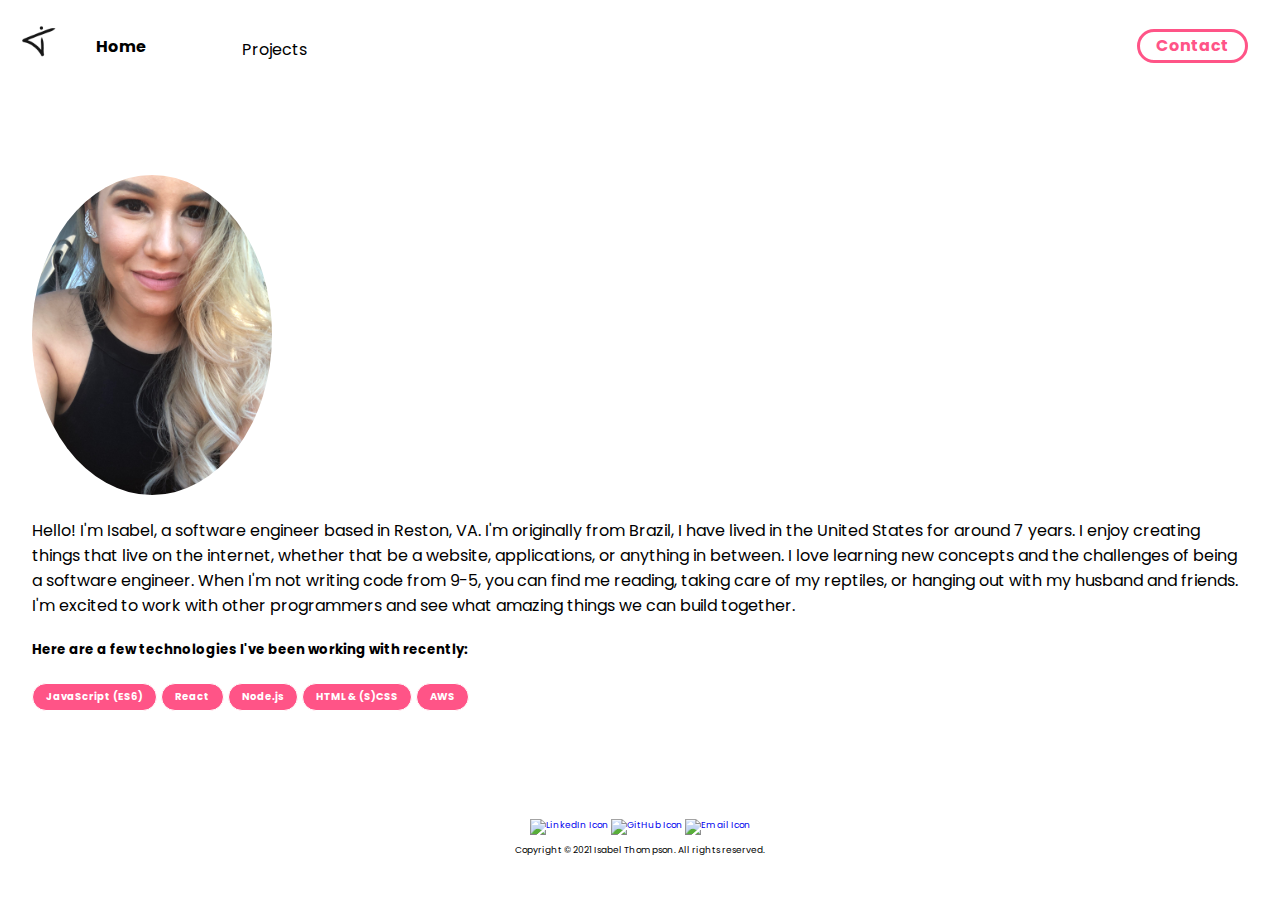
==== about.html @ 4b616f7f "first commit" ====
<!DOCTYPE html>
<html lang="en">
  <head>
    <meta charset="UTF-8" />
    <meta http-equiv="X-UA-Compatible" content="IE=edge" />
    <meta name="viewport" content="width=device-width, initial-scale=1.0" />
    <title>Isabel Thompson</title>

      <link rel="icon" href="it-logo.ico" />

    
    <link rel="stylesheet" href="main.css" />
  </head>

  <body>
    <header>
      <div class="navbar">
        <div class="container1">
          <a href="index.html">
             <img
            src="it-logo.ico"
            alt="Isabel Thompson Logo"
            class="logo-it"
          />
          </a>
         

          <img
            id="mobile-cta"
            class="mobile-menu"
            src="menu.svg"
            alt="Open Navigation"
          />

          <nav>
            <img
              id="mobile-exit"
              class="mobile-menu-exit"
              src="exit.svg"
              alt="Close Navigation"
            />

            <ul class="primary-nav">
              <li class="current"><a href="index.html">Home</a></li>
              <li><a href="about.html" About</a></li>
              <li><a href="index.html" >Projects</a></li>
            </ul>

            <ul class="secondary-nav">
              <li class="go-premium-cta">
                <a href="contact.html">Contact</a>
              </li>
            </ul>
          </nav>
        </div>
      </div>
    </header>

    <main>
      <section class="groupao">
        <div class="itemsAbout">
          <img class="it" src="isabel.jpg" alt="Isabel Thompson" />
        </div>

        <div class="itemsAbout">
          <p class="pAboutMe">
            Hello! I'm Isabel, a software engineer based in Reston, VA. I'm
            originally from Brazil, I have lived in the United States for around 7 years. I enjoy
            creating things that live on the internet, whether that be a
            website, applications, or anything in between. I love learning new
            concepts and the challenges of being a software engineer. When I'm
            not writing code from 9-5, you can find me reading, taking care of
            my reptiles, or hanging out with my husband and friends.
            I'm excited to work with other programmers and see what amazing things we can build together. 
          </p>
          <div class="skills">
            <h5>
              Here are a few technologies I've been working with recently:
            </h5>
            <p class="skill">JavaScript (ES6)</p>
            <p class="skill">React</p>
            <p class="skill">Node.js</p>
            <p class="skill">HTML & (S)CSS</p>
            <p class="skill">AWS</p>
          </div>
        </div>
      </section>
    </main>

    <footer class="footer-info">
      <div class="container-footer">
        <a href="https://www.linkedin.com/in/isabellthompson/" target="_blank">
          <img
            class="iconsSocial"
            src="https://img.icons8.com/ios-glyphs/30/000000/linkedin-circled--v1.png"
            alt="LinkedIn Icon"
          />
        </a>

        <a href="https://github.com/Isabelthompson" target="_blank">
          <img
            class="iconsSocial"
            src="https://img.icons8.com/ios-glyphs/30/000000/github.png"
            alt="GitHub Icon"
          />
        </a>

        <a href="mailto:isabellohana@gmail.com" target="_blank">
          <img
            class="iconsSocial"
            src="https://img.icons8.com/ios-glyphs/30/000000/google-plus.png"
            alt="Email Icon"
          />
        </a>
      </div>

      <p class="copyRight">
        Copyright &copy; 2021 Isabel Thompson. All rights reserved.
      </p>
    </footer>
    <script src="script.js"></script>
  </body>
</html>
---- main.css ----
@import url("https://fonts.googleapis.com/css2?family=Poppins:wght@400;700&display=swap");
:root {
  --primary-color: #ff5487;
}

html,
body {
  width: 100%;
  height: auto;
  margin: 0px;
  padding: 0px;
  overflow-x: hidden;
  font-family: Poppins;
}

ul {
  list-style-type: none;
  margin: 0;
  padding: 0;
}

.navbar {
  background: white;
  padding: 1em;
}

.navbar .logo-it {
  width: 3rem;
}

.navbar nav {
  display: none;
}

.navbar .container1 {
  display: -webkit-box;
  display: -ms-flexbox;
  display: flex;
  place-content: space-between;
}

.navbar .mobile-menu {
  cursor: pointer;
  float: right;
}

section {
  padding: 5em 2em;
}

.hero {
  text-align: center;
}

.left-col .subhead {
  text-align: left;
  text-transform: uppercase;
  font-weight: bold;
  color: gray;
  letter-spacing: 0.3em;
}

.left-col h1 {
  text-align: left;
  font-size: 2.5em;
  line-height: 1.3em;
  margin-top: -0.8em;
  margin-bottom: -0.1em;
}

.left-col p {
  text-align: left;
  font-size: small;
  margin-bottom: 2rem;
}

.left-col .primary-cta {
  color: var(--primary-color);
  border: 3px solid var(--primary-color);
  text-decoration: none;
  font-size: small;
  padding: 0.6em 1.3em;
  text-align: center;
  font-weight: bold;
  display: inline-block;
  border-radius: 3em;
  margin-top: -0.2em;
  text-transform: uppercase;
}

.left-col .primary-cta:hover {
  background: var(--primary-color);
  color: white;
}

nav.menu-btn {
  display: block;
}

nav {
  position: fixed;
  z-index: 999;
  width: 66%;
  right: 0;
  top: 0;
  background: var(--primary-color);
  height: 100vh;
  padding: 1em;
}

nav ul.primary-nav {
  margin-top: 5em;
}

nav li a {
  color: white;
  text-decoration: none;
  display: block;
  padding: 0.5em;
  font-size: 1.3em;
  text-align: right;
}

nav li a:hover {
  font-weight: bold;
}

.it {
  width: 15em;
  border-radius: 50%;
}

.items {
  -ms-flex-line-pack: center;
  align-content: center;
}

.mobile-menu-exit {
  float: right;
  margin: 0.5em;
  cursor: pointer;
}

.projects {
  background-color: grey;
}

a {
  text-decoration: none;
}

.container2 {
  width: 100%;
  height: auto;
  display: -webkit-box;
  display: -ms-flexbox;
  display: flex;
  -webkit-box-orient: vertical;
  -webkit-box-direction: normal;
  -ms-flex-direction: column;
  flex-direction: column;
  -webkit-box-pack: center;
  -ms-flex-pack: center;
  justify-content: center;
  -webkit-box-align: center;
  -ms-flex-align: center;
  align-items: center;
}

.box {
  display: -webkit-box;
  display: -ms-flexbox;
  display: flex;
  -webkit-box-orient: vertical;
  -webkit-box-direction: normal;
  -ms-flex-direction: column;
  flex-direction: column;
  width: 250px;
  height: 450px;
  background-color: var(--primary-color);
  border-radius: 12px;
  -webkit-box-shadow: 2px 10px 12px rgba(0, 0, 0, 0.5);
  box-shadow: 2px 10px 12px rgba(0, 0, 0, 0.5);
  -webkit-box-align: center;
  -ms-flex-align: center;
  align-items: center;
  -webkit-box-pack: justify;
  -ms-flex-pack: justify;
  justify-content: space-between;
  -webkit-box-sizing: border-box;
  box-sizing: border-box;
  margin: 20px 10px;
}

.iconsProject {
  display: -webkit-box;
  display: -ms-flexbox;
  display: flex;
  float: right;
  margin-left: 8em;
  margin-bottom: 1em;
  margin-top: 1em;
}

.iconsProject .github {
  width: 25px;
  padding: 0.1em;
  padding-right: 1em;
  margin-top: -3em;
}

.iconsProject .share {
  width: 25px;
  padding: 0.1em;
  margin-top: -3em;
}

.model {
  height: 20px;
}

.tech {
  border: 1px solid white;
  background-color: white;
  color: var(--primary-color);
  text-decoration: none;
  font-size: xxsmall;
  padding: 0.5em 1.3em;
  text-align: center;
  font-weight: bold;
  display: inline-block;
  border-radius: em;
  margin-top: -0.2em;
  font-weight: bold;
}

.model {
  position: relative;
  text-align: center;
  height: 250px;
  max-height: 100%;
  max-width: 100%;
  opacity: 0.5;
  margin-top: -1.5em;
}

#model2 {
  position: relative;
  text-align: center;
  height: 140px;
  max-width: 100%;
  opacity: 0.5;
  margin-top: -1.5em;
}

#model3 {
  position: relative;
  text-align: center;
  height: 140px;
  max-width: 100%;
  opacity: 0.5;
  margin-top: -1.5em;
}

.details {
  margin-top: -2em;
  font-family: "Poppins";
  font-size: x-small;
  color: white;
  text-align: center;
  padding: 1em;
}

.marvel {
  color: white;
  font-weight: bold;
  letter-spacing: 2px;
  font-family: "Poppins";
  font-size: 20px;
}

.logo {
  width: 1em;
}

.box:hover {
  background-color: #ff78a3;
  -webkit-transform-style: preserve-3d;
  transform-style: preserve-3d;
  -webkit-transform: scale(1.02);
  transform: scale(1.02);
  -webkit-transition: all ease 0.3s;
  transition: all ease 0.3s;
}

.box:hover .marvel {
  color: white;
  -webkit-transition: all ease 0.5s;
  transition: all ease 0.5s;
}

.footer-info {
  height: 20%;
  left: 0;
  bottom: 0;
  width: 100%;
  background-color: white;
  color: black;
  text-align: center;
  font-size: xx-small;
}

.iconsSocial {
  margin-top: 2em;
  width: 10%;
}

/*--responsive-----------------------------------------------------------------------------*/
@media only screen and (min-width: 768px) {
  .mobile-menu,
  .mobile-menu-exit {
    display: none;
  }
  .navbar .container {
    display: -ms-grid;
    display: grid;
    -ms-grid-columns: 180px auto;
    grid-template-columns: 180px auto;
    -webkit-box-pack: unset;
    -ms-flex-pack: unset;
    justify-content: unset;
  }
  .navbar nav {
    display: -webkit-box;
    display: -ms-flexbox;
    display: flex;
    -webkit-box-pack: justify;
    -ms-flex-pack: justify;
    justify-content: space-between;
    background: none;
    position: unset;
    height: auto;
    width: 100%;
    padding-top: 1em;
    padding-left: 1em;
  }
  .navbar nav ul {
    display: -webkit-box;
    display: -ms-flexbox;
    display: flex;
  }
  .navbar nav a {
    color: black;
    font-size: 1em;
    padding: 0.1em 1em;
  }
  .navbar nav ul.primary-nav {
    margin: 0;
  }
  .navbar nav li.current a {
    font-weight: bold;
  }
  .navbar nav li.go-premium-cta a {
    color: var(--primary-color);
    border: 3px solid var(--primary-color);
    font-weight: bold;
    border-radius: 5em;
    margin-top: -0.2em;
  }
  .navbar nav li.go-premium-cta a:hover {
    background: var(--primary-color);
    color: white;
  }
  .footer-info {
    height: 20%;
    left: 0;
    bottom: 0;
    width: 100%;
    background-color: white;
    color: black;
    text-align: center;
    font-size: xx-small;
  }
  .iconsSocial {
    margin-top: 2em;
    width: 4em;
  }
  .hero-cta {
    display: none;
  }
  .container2 {
    width: 100%;
    height: auto;
    display: -webkit-box;
    display: -ms-flexbox;
    display: flex;
    -webkit-box-orient: horizontal;
    -webkit-box-direction: normal;
    -ms-flex-direction: row;
    flex-direction: row;
    -webkit-box-pack: center;
    -ms-flex-pack: center;
    justify-content: center;
    -webkit-box-align: center;
    -ms-flex-align: center;
    align-items: center;
  }
}

@media only screen and (min-width: 1024) and (min-width: 1200px) {
  .container {
    width: 1080px;
    margin: 0 auto;
  }
  section {
    padding: 10em 4em;
  }
  .hero .container {
    display: -webkit-box;
    display: -ms-flexbox;
    display: flex;
    -webkit-box-pack: justify;
    -ms-flex-pack: justify;
    justify-content: space-between;
    text-align: left;
  }
  .hero .container .left-col {
    margin: 3em 3em 0 5em;
  }
  .hero .container .left-col h1 {
    font-size: 3em;
    width: 90%;
  }
  .container2 {
    width: 100%;
    height: auto;
    display: -webkit-box;
    display: -ms-flexbox;
    display: flex;
    -webkit-box-orient: horizontal;
    -webkit-box-direction: normal;
    -ms-flex-direction: row;
    flex-direction: row;
    -webkit-box-pack: center;
    -ms-flex-pack: center;
    justify-content: center;
    -webkit-box-align: center;
    -ms-flex-align: center;
    align-items: center;
  }
  .box {
    display: -webkit-box;
    display: -ms-flexbox;
    display: flex;
    -webkit-box-orient: vertical;
    -webkit-box-direction: normal;
    -ms-flex-direction: column;
    flex-direction: column;
  }
  .hero-cta {
    display: none;
  }
  ul.features-list {
    display: block;
    margin-left: 5em;
  }
  ul.features-list li {
    font-size: 1.4em;
  }
  ul.features-list li:before {
    width: 30px;
    height: 30px;
  }
  .mobile-menu,
  .mobile-menu-exit {
    display: none;
  }
  .navbar .container {
    display: -ms-grid;
    display: grid;
    -ms-grid-columns: 180px auto;
    grid-template-columns: 180px auto;
    -webkit-box-pack: unset;
    -ms-flex-pack: unset;
    justify-content: unset;
  }
  .navbar nav {
    display: -webkit-box;
    display: -ms-flexbox;
    display: flex;
    -webkit-box-pack: justify;
    -ms-flex-pack: justify;
    justify-content: space-between;
    position: center;
    height: auto;
    width: 100%;
    padding: 0;
  }
  .navbar nav ul {
    display: -webkit-box;
    display: -ms-flexbox;
    display: flex;
  }
  .navbar nav a {
    color: black;
    font-size: 1em;
    padding: 0.1em 1em;
  }
  .navbar nav ul.primary-nav {
    margin: 0;
  }
  .navbar nav li.current a {
    font-weight: bold;
  }
  .navbar nav li.go-premium-cta a {
    color: var(--primary-color);
    border: 3px solid var(--primary-color);
    font-weight: bold;
    border-radius: 5em;
    margin-top: -0.2em;
  }
  .navbar nav li.go-premium-cta a:hover {
    background: var(--primary-color);
    color: white;
  }
  .footer-info {
    height: 20%;
    left: 0;
    bottom: 0;
    width: 100%;
    background-color: white;
    color: black;
    text-align: center;
    font-size: small;
  }
  .iconsSocial {
    margin-top: 2em;
    width: 4em;
  }
}

.connect {
  max-width: 500px;
  margin: auto;
  -ms-flex-line-pack: center;
  align-content: center;
}

.skills {
  display: fex;
  -webkit-box-orient: vertical;
  -webkit-box-direction: normal;
  -ms-flex-direction: column;
  flex-direction: column;
}

.skills .skill {
  font-size: 10px;
  border: 1px solid white;
  background-color: var(--primary-color);
  color: white;
  border-radius: 3em;
  text-decoration: none;
  font-size: xxsmall;
  padding: 0.5em 1.3em;
  text-align: center;
  font-weight: bold;
  display: inline-block;
  border-radius: em;
  margin-top: -0.2em;
  font-weight: bold;
}

container {
  width: 100%;
  margin: 0 auto;
}

h2 {
  display: block;
  letter-spacing: 1.5px;
  font-size: 1.7em;
  font-weight: bold;
  color: var(--primary-color);
  -ms-flex-line-pack: center;
  align-content: center;
  margin: 0;
}

.formholder {
  -ms-flex-line-pack: center;
  align-content: center;
  border-radius: 3px;
  margin: 10px auto;
  padding: 0px;
}

.formholder li {
  list-style-type: none;
}

.formholder label {
  color: #666;
  width: 100%;
  display: inline-block;
  text-align: left;
  padding: 2px;
}

#name,
#email {
  width: 200px;
  height: 30px;
  margin-left: 0;
  padding-left: 5px;
  border: 1px solid grey;
  border-radius: 3px;
}

#message {
  width: 200px;
  height: 90px;
}

#button {
  color: var(--primary-color);
  border: 3px solid var(--primary-color);
  font-weight: bold;
  border-radius: 5em;
  margin-top: -0.2em;
}
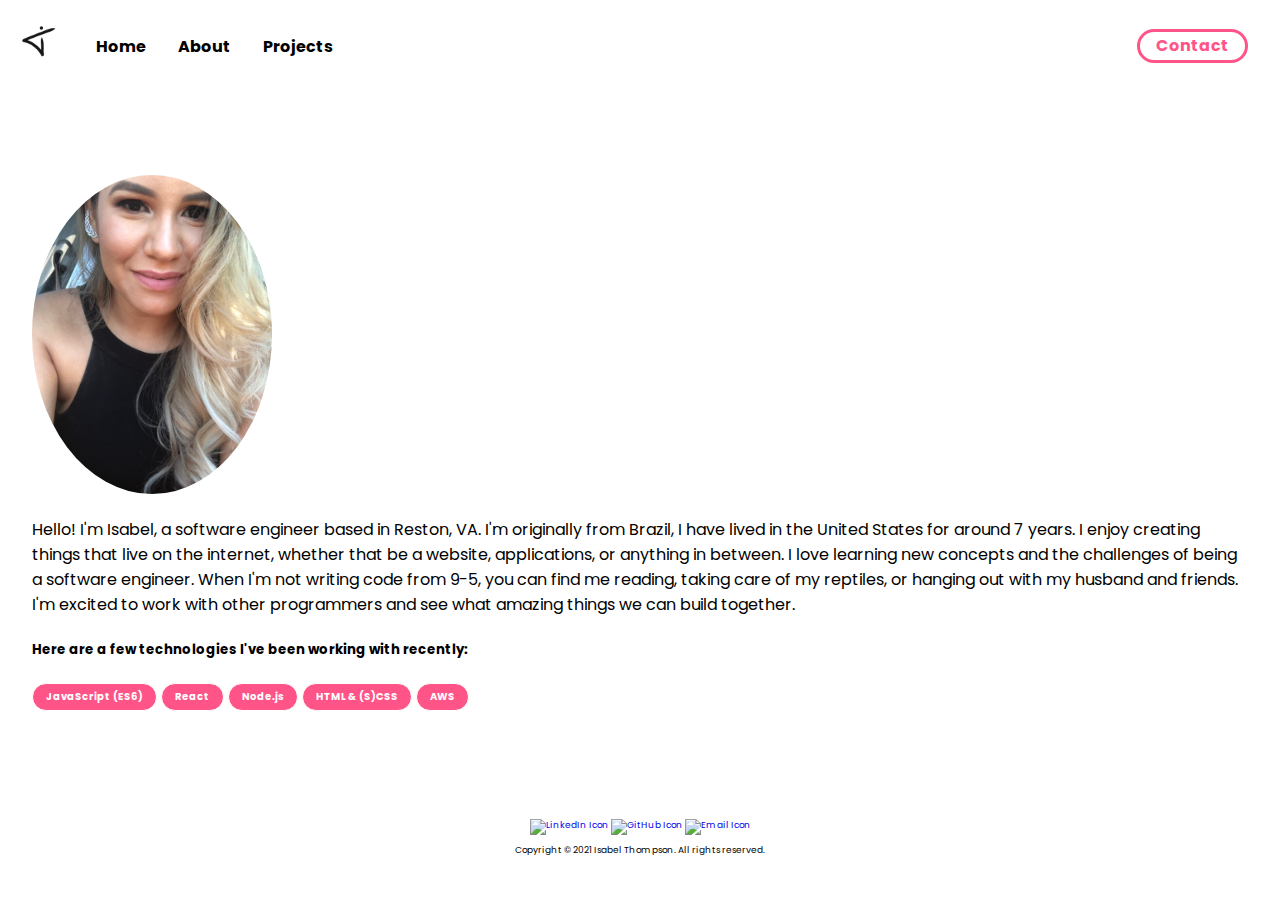
==== commit fc767572: "navbar-fixed" ====
--- a/about.html
+++ b/about.html
@@ -42,8 +42,8 @@
 
             <ul class="primary-nav">
               <li class="current"><a href="index.html">Home</a></li>
-              <li><a href="about.html" About</a></li>
-              <li><a href="index.html" >Projects</a></li>
+              <li class="current"><a href="about.html">About</a></li>
+              <li class="current"><a href="index.html">Projects</a></li>
             </ul>
 
             <ul class="secondary-nav">
